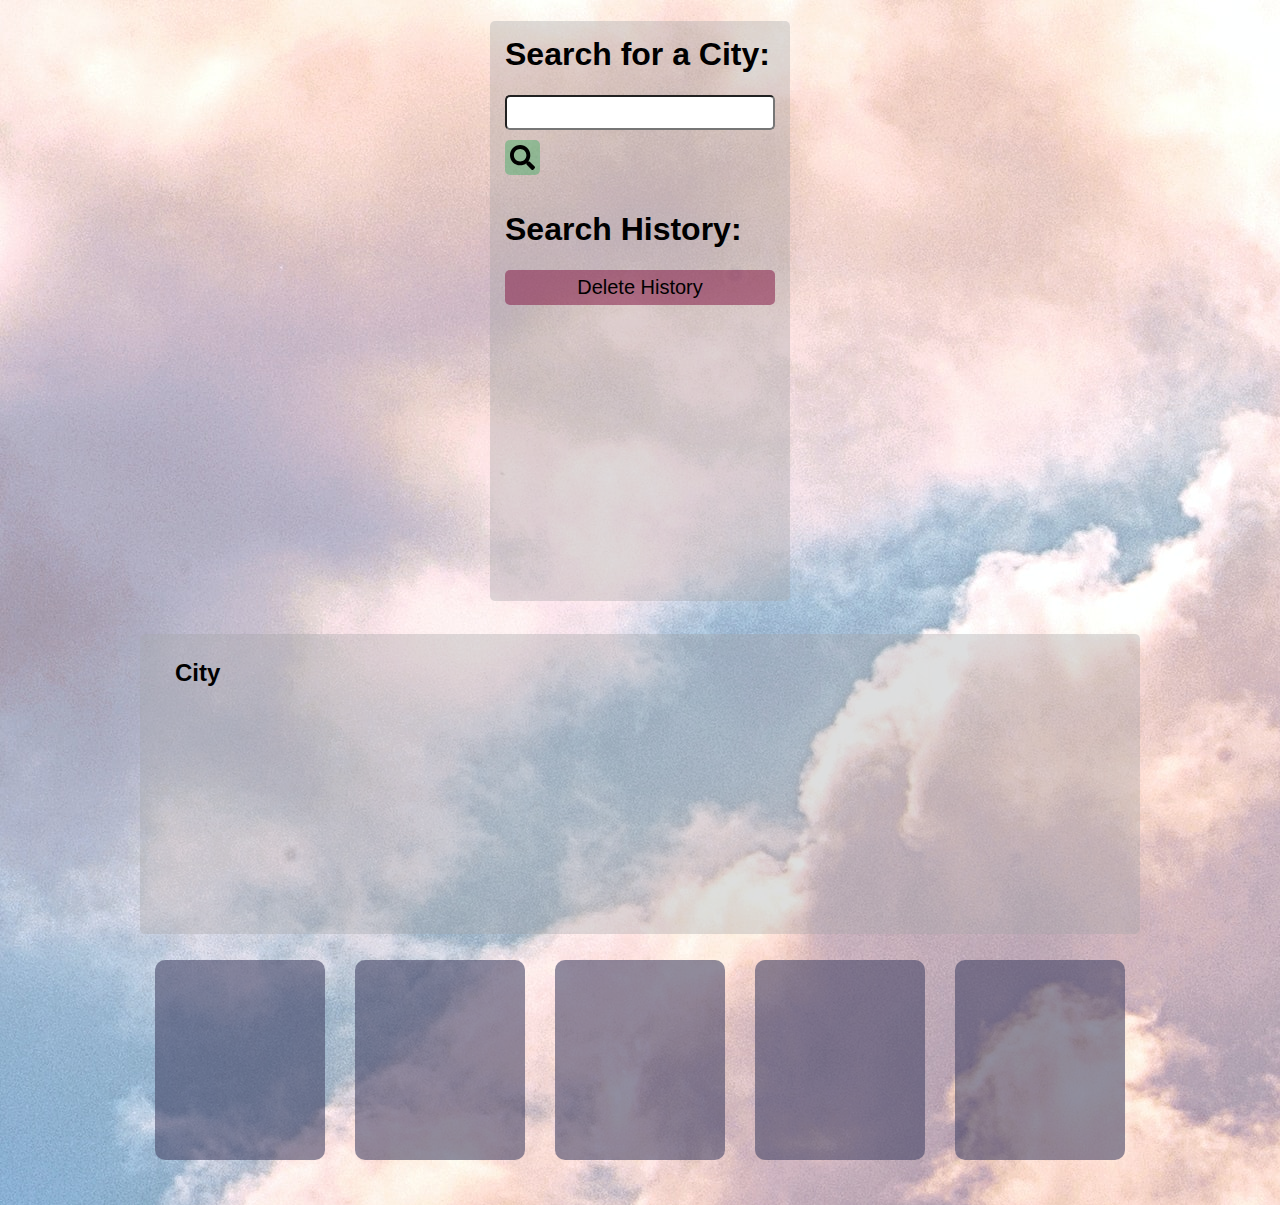
==== index.html @ bbd8ff10 "fix search button" ====
<!DOCTYPE html>
<html lang="en">

<head>
    <meta charset="UTF-8">
    <meta http-equiv="X-UA-Compatible" content="IE=edge">
    <meta name="viewport" content="width=device-width, initial-scale=1.0">
    <link rel="stylesheet" href="./assets/style.css">
    <script defer src="https://ajax.googleapis.com/ajax/libs/jquery/3.6.0/jquery.min.js"></script>
    <script defer src="assets/script.js"></script>
    <title>Weather Dashboard</title>
</head>

<body>

    <div class="page-content">
        <!-- city search & history section -->
        <section class="city-search">
            <form class="city-section column">
                <h1>Search for a City:</h1>
                <input type="text" class="search-bar">
                <p class="btn search-button"><svg xmlns="http://www.w3.org/2000/svg" class="searchIcon" viewBox="0 0 512 512"><!-- Font Awesome Pro 5.15.4 by @fontawesome - https://fontawesome.com License - https://fontawesome.com/license (Commercial License) --><path d="M505 442.7L405.3 343c-4.5-4.5-10.6-7-17-7H372c27.6-35.3 44-79.7 44-128C416 93.1 322.9 0 208 0S0 93.1 0 208s93.1 208 208 208c48.3 0 92.7-16.4 128-44v16.3c0 6.4 2.5 12.5 7 17l99.7 99.7c9.4 9.4 24.6 9.4 33.9 0l28.3-28.3c9.4-9.4 9.4-24.6.1-34zM208 336c-70.7 0-128-57.2-128-128 0-70.7 57.2-128 128-128 70.7 0 128 57.2 128 128 0 70.7-57.2 128-128 128z"/></svg></p>
                <h1>Search History:</h1>
                <p class="btn delete-button">Delete History</p>
                <div class="historySection">
                <!-- previous searches here -->
                </div>
            </form>
        </section> <!--city search end-->

        <!-- Displays forecast of selected city for that day -->
        <section class="weather-forecast">
            <div class="column city-weather">
                <div class="city-title">
                    <h2 class="city-name">City</h2>
                    <h4 class="current-date"></h4>
                </div>
                <div class="weather-header">
                    <img src="" alt="" class="icon">
                    <p class="description"></p>
                </div>
                    <p class="temp"></p>
                    <p class="wind"></p>
                    <p class="humidity"></p>
                    <p class="UVindex"></p>
                    <div class="UVcolor"></div>
            </div>

            <!-- shows forecast for next 5 days -->
    

            <!-- card container -->
            <div class="forecast">
                <!-- day 1 -->
                <div class="column forecast-card">
                    <h5></h5>
                    <img src="">
                    <h6></h6>
                    <h6></h6>
                    <h6></h6>
                </div>

                <!-- day 2 -->
                <div class="column forecast-card">
                    <h5></h5>
                    <img src="">
                    <h6></h6>
                    <h6></h6>
                    <h6></h6>
                </div>

                <!-- day 3 -->
                <div class="column forecast-card">
                    <h5></h5>
                    <img src="">
                    <h6></h6>
                    <h6></h6>
                    <h6></h6>
                </div>

                <!-- day 4 -->
                <div class="column forecast-card">
                    <h5></h5>
                    <img src="">
                    <h6></h6>
                    <h6></h6>
                    <h6></h6>
                </div>

                <!-- day 5 -->
                <div class="column forecast-card">
                    <h5></h5>
                    <img src="">
                    <h6></h6>
                    <h6></h6>
                    <h6></h6>
                </div>

            </div> <!-- forecast card container end -->

        </section> <!-- entire forecast containter end-->

    </div> <!--page content end-->

</body>

</html>
---- assets/style.css ----
* {
    box-sizing: border-box;
}


html {
    margin: 0;
    min-height: 100%;
}

body {
    margin: 0;
    min-height: 100vh;
    max-width: 100vw;
    background-image: url('../assets/images//day.jpg');
    font-family:Verdana, Geneva, Tahoma, sans-serif;
}

.page-content{
    display: flex;
    flex-wrap: wrap;
    justify-content: center;
}

.btn {
    display: flex;
    justify-content: center;
    align-items: center;
    /* box-shadow: rgba(0, 0, 0, 0.19) 0px 10px 20px, rgba(0, 0, 0, 0.23) 0px 6px 6px; */
}

/* general style for all the weather boxes, besides the 5 day forecast, they are special with their own style. */
.column {
    background-color: rgba(166, 166, 168, 0.368);
    margin: 2vw;
    /* box-shadow: rgba(0, 0, 0, 0.25) 0px 14px 28px, rgba(0, 0, 0, 0.22) 0px 10px 10px; */
    border-radius: 5px;
}

/* city search & history section */
.city-section {
    margin: 1vw;
    height: 530px;
    width: 300px;
}

.city-section h1 {
    padding: 5% 5% 0 5%;
}

.search-bar {
    width: 90%;
    margin: 0 5% 10px 5%;
    height: 35px;
    border-radius: 5px;
    /* box-shadow: rgba(99, 99, 99, 0.2) 0px 2px 8px 0px; */
}

.search-button {
    width: 35px;
    margin: 0 5% 10px 5%;
    height: 35px;
    font-size: 20px;
    border-radius: 5px;
    background-color: rgba(25, 167, 75, 0.359);
}

.searchIcon {
    height: 25px;
}

.search-button:hover {
    cursor: pointer;
    background-color: rgba(25, 167, 75, 0.6);
}

.search-button:active {
    box-shadow: rgba(50, 50, 93, 0.25) 0px 30px 60px -12px inset, rgba(0, 0, 0, 0.3) 0px 18px 36px -18px inset;
}

.delete-button {
    width: 90%;
    margin: 0 5% 10px 5%;
    height: 35px;
    font-size: 20px;
    border-radius: 5px;
    background-color: rgba(138, 38, 80, 0.579);
}

.delete-button:hover {
    cursor: pointer;
    background-color: rgba(138, 38, 80, 0.9);
}

.delete-button:active {
    box-shadow: rgba(50, 50, 93, 0.25) 0px 30px 60px -12px inset, rgba(0, 0, 0, 0.3) 0px 18px 36px -18px inset;
}

.history-button {
    width: 90%;
    margin: 0 5% 10px 5%;
    height: 35px;
    font-size: 20px;
    border-radius: 5px;
    background-color: rgba(78, 38, 138, 0.579);
}

.history-button:hover {
    cursor: pointer;
    background-color: rgba(78, 38, 138, 0.9);
}

.history-button:active {
    box-shadow: rgba(50, 50, 93, 0.25) 0px 30px 60px -12px inset, rgba(0, 0, 0, 0.3) 0px 18px 36px -18px inset;
}

/* box displaying current weather */
.city-weather {
    margin-top: 20px;
    height: 300px;
    width: 500px;
    margin-left: auto;
    margin-right: auto;
}

.UVindexLight {
    background-color: rgba(0, 255, 8, 0.489);
    width: 140px;
    height: 25px;
    padding: 4px;
    border-radius: 5px;
}

.UVindexModerate {
    background-color: rgba(255, 225, 0, 0.489);
    width: 140px;
    height: 25px;
    padding: 4px;
    border-radius: 5px;
}

.UVindexHigh {
    background-color: rgba(255, 0, 0, 0.489);
    width: 140px;
    height: 25px;
    padding: 4px;
    border-radius: 5px;
}

.city-title {
    display: flex;
    flex-wrap: wrap;
}

.weather-header {
    display: flex;
    flex-wrap: wrap;
    margin-left: 4vh;
}

.city-weather h2 {
    padding-top: 5px;
    padding-left: 35px;
}

.city-weather h4 {
    padding-top: 10px;
    padding-left: 35px;
}

.city-weather p {
    margin-left: 45px;
}

.weather-header p {
    margin-left: 1vh;
}

/* the 5 forecast boxes */
.forecast {
    display: flex;
    flex-wrap: wrap;
    justify-content: space-between;
    height: 245px;
    width: 600px;
}

.forecast-card {
    color: white;
    background-color: rgba(70, 70, 103, 0.599);
    margin: 2vh;
    width: 150px;
    height: 200px;
    border-radius: 10px;
    /* box-shadow: rgba(0, 0, 0, 0.25) 0px 14px 28px, rgba(0, 0, 0, 0.22) 0px 10px 10px; */
}

.forecast-card img {
    margin-left: 60px;
} 


.forecast-card h6, h5{
    display: flex;
    justify-content: center;
    text-align: center;
    margin: 15px;
}

.forecast-title {
    margin-left: 15px;
}

/* responsive desiiiiiignnnn  */

/* when screen big */
@media (min-width: 1000px) {
    .city-section {
        height: 580px;
        width: 300px;
    }
    
    .city-weather {
        height: 300px;
        width: 1000px;
    }

    .forecast {
        display: flex;
        flex-wrap: wrap;
        justify-content: space-around;
        height: 245px;
        width: 1000px;
    }

    .forecast-card {
        margin: 0;
        width: 170px;
        height: 200px;
    }
}

/* when screen smol */
@media (max-width: 500px) {
    .city-section {
        margin: 1vw;
        height: 530px;
        width: 300px;
    }
    
    .city-weather {
        margin: 1vw;
        height: 300px;
        width: 300px;
        margin-left: auto;
        margin-right: auto;
    }
    
    .forecast {
        display: flex;
        flex-wrap: wrap;
        justify-content: space-around;
        margin: 1vh;
        height: 245px;
        width: 300px;
    }
    
    .forecast-card {
        margin: 1vh;
        width: 200px;
        height: 200px;
    }
    body {
        margin: 0;
        min-height: 100%;
        max-width: 100%;
    }
}
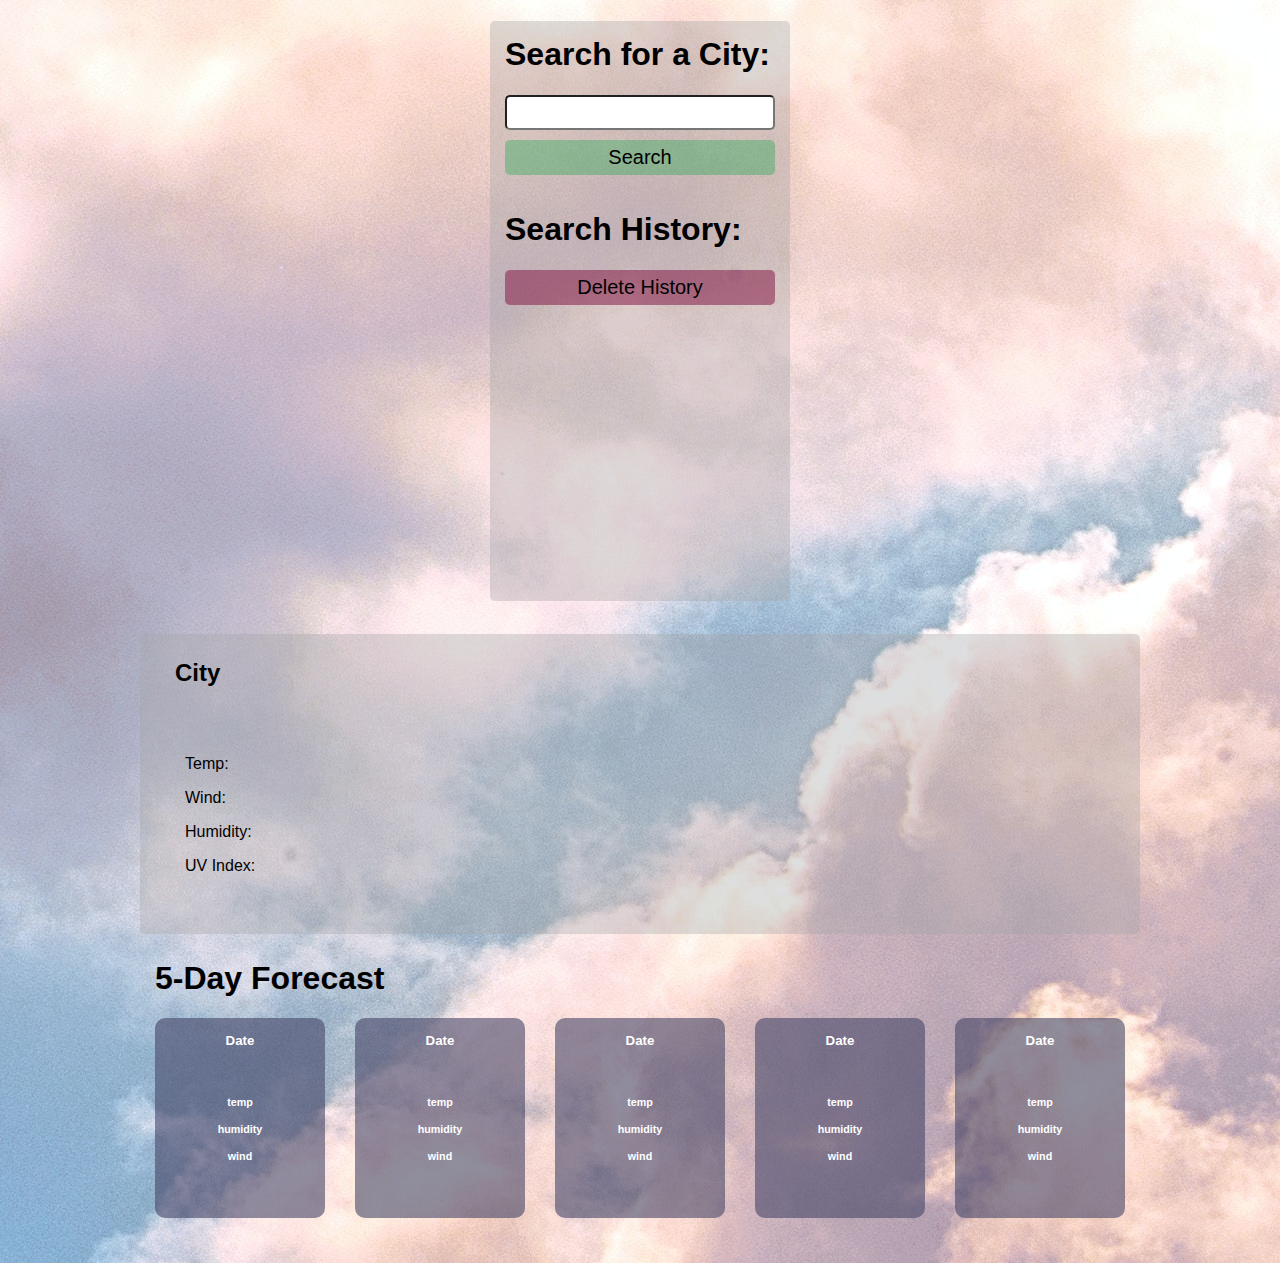
==== commit f7dcd1fc: "layout fixed" ====
--- a/index.html
+++ b/index.html
@@ -19,7 +19,7 @@
             <form class="city-section column">
                 <h1>Search for a City:</h1>
                 <input type="text" class="search-bar">
-                <p class="btn search-button"><svg xmlns="http://www.w3.org/2000/svg" class="searchIcon" viewBox="0 0 512 512"><!-- Font Awesome Pro 5.15.4 by @fontawesome - https://fontawesome.com License - https://fontawesome.com/license (Commercial License) --><path d="M505 442.7L405.3 343c-4.5-4.5-10.6-7-17-7H372c27.6-35.3 44-79.7 44-128C416 93.1 322.9 0 208 0S0 93.1 0 208s93.1 208 208 208c48.3 0 92.7-16.4 128-44v16.3c0 6.4 2.5 12.5 7 17l99.7 99.7c9.4 9.4 24.6 9.4 33.9 0l28.3-28.3c9.4-9.4 9.4-24.6.1-34zM208 336c-70.7 0-128-57.2-128-128 0-70.7 57.2-128 128-128 70.7 0 128 57.2 128 128 0 70.7-57.2 128-128 128z"/></svg></p>
+                <p class="btn search-button">Search</p>
                 <h1>Search History:</h1>
                 <p class="btn delete-button">Delete History</p>
                 <div class="historySection">
@@ -39,61 +39,61 @@
                     <img src="" alt="" class="icon">
                     <p class="description"></p>
                 </div>
-                    <p class="temp"></p>
-                    <p class="wind"></p>
-                    <p class="humidity"></p>
-                    <p class="UVindex"></p>
+                    <p class="temp">Temp:</p>
+                    <p class="wind">Wind:</p>
+                    <p class="humidity">Humidity:</p>
+                    <p class="UVindex">UV Index:</p>
                     <div class="UVcolor"></div>
             </div>
 
             <!-- shows forecast for next 5 days -->
-    
+            <h1 class="forecast-title">5-Day Forecast</h1>
 
             <!-- card container -->
             <div class="forecast">
                 <!-- day 1 -->
                 <div class="column forecast-card">
-                    <h5></h5>
+                    <h5>Date</h5>
                     <img src="">
-                    <h6></h6>
-                    <h6></h6>
-                    <h6></h6>
+                    <h6>temp</h6>
+                    <h6>humidity</h6>
+                    <h6>wind</h6>
                 </div>
 
                 <!-- day 2 -->
                 <div class="column forecast-card">
-                    <h5></h5>
+                    <h5>Date</h5>
                     <img src="">
-                    <h6></h6>
-                    <h6></h6>
-                    <h6></h6>
+                    <h6>temp</h6>
+                    <h6>humidity</h6>
+                    <h6>wind</h6>
                 </div>
 
                 <!-- day 3 -->
                 <div class="column forecast-card">
-                    <h5></h5>
+                    <h5>Date</h5>
                     <img src="">
-                    <h6></h6>
-                    <h6></h6>
-                    <h6></h6>
+                    <h6>temp</h6>
+                    <h6>humidity</h6>
+                    <h6>wind</h6>
                 </div>
 
                 <!-- day 4 -->
                 <div class="column forecast-card">
-                    <h5></h5>
+                    <h5>Date</h5>
                     <img src="">
-                    <h6></h6>
-                    <h6></h6>
-                    <h6></h6>
+                    <h6>temp</h6>
+                    <h6>humidity</h6>
+                    <h6>wind</h6>
                 </div>
 
                 <!-- day 5 -->
                 <div class="column forecast-card">
-                    <h5></h5>
+                    <h5>Date</h5>
                     <img src="">
-                    <h6></h6>
-                    <h6></h6>
-                    <h6></h6>
+                    <h6>temp</h6>
+                    <h6>humidity</h6>
+                    <h6>wind</h6>
                 </div>
 
             </div> <!-- forecast card container end -->
--- a/assets/style.css
+++ b/assets/style.css
@@ -57,7 +57,7 @@
 }
 
 .search-button {
-    width: 35px;
+    width: 90%;
     margin: 0 5% 10px 5%;
     height: 35px;
     font-size: 20px;
@@ -65,9 +65,7 @@
     background-color: rgba(25, 167, 75, 0.359);
 }
 
-.searchIcon {
-    height: 25px;
-}
+
 
 .search-button:hover {
     cursor: pointer;
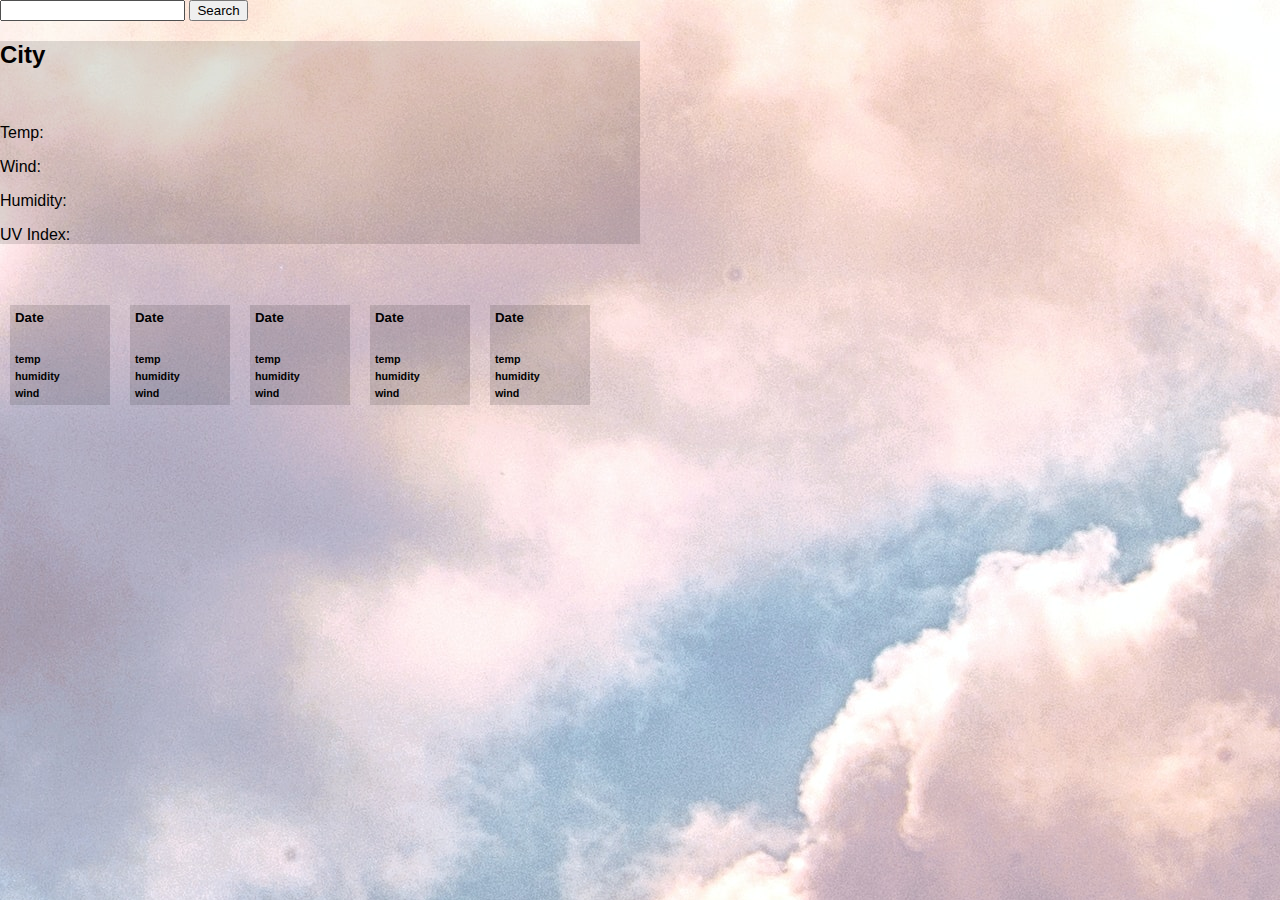
==== commit 9ca134ca: "redo layout" ====
--- a/index.html
+++ b/index.html
@@ -15,21 +15,25 @@
 
     <div class="page-content">
         <!-- city search & history section -->
-        <section class="city-search">
+        <!-- <section class="city-search">
             <form class="city-section column">
-                <h1>Search for a City:</h1>
                 <input type="text" class="search-bar">
-                <p class="btn search-button">Search</p>
+                <button class="btn search-button">Search</button>
                 <h1>Search History:</h1>
                 <p class="btn delete-button">Delete History</p>
                 <div class="historySection">
-                <!-- previous searches here -->
+                    
                 </div>
             </form>
-        </section> <!--city search end-->
+        </section>  -->
+        <!--city search end-->
 
         <!-- Displays forecast of selected city for that day -->
         <section class="weather-forecast">
+            <form class="city-section">
+                <input type="text" class="search-bar">
+                <button class="btn search-button">Search</button>
+            </form>
             <div class="column city-weather">
                 <div class="city-title">
                     <h2 class="city-name">City</h2>
@@ -39,66 +43,65 @@
                     <img src="" alt="" class="icon">
                     <p class="description"></p>
                 </div>
-                    <p class="temp">Temp:</p>
-                    <p class="wind">Wind:</p>
-                    <p class="humidity">Humidity:</p>
-                    <p class="UVindex">UV Index:</p>
-                    <div class="UVcolor"></div>
+                <p class="temp">Temp:</p>
+                <p class="wind">Wind:</p>
+                <p class="humidity">Humidity:</p>
+                <p class="UVindex">UV Index:</p>
+                <div class="UVcolor"></div>
             </div>
 
-            <!-- shows forecast for next 5 days -->
-            <h1 class="forecast-title">5-Day Forecast</h1>
+        </section>
 
-            <!-- card container -->
-            <div class="forecast">
-                <!-- day 1 -->
-                <div class="column forecast-card">
-                    <h5>Date</h5>
-                    <img src="">
-                    <h6>temp</h6>
-                    <h6>humidity</h6>
-                    <h6>wind</h6>
-                </div>
+        <!-- shows forecast for next 5 days -->
 
-                <!-- day 2 -->
-                <div class="column forecast-card">
-                    <h5>Date</h5>
-                    <img src="">
-                    <h6>temp</h6>
-                    <h6>humidity</h6>
-                    <h6>wind</h6>
-                </div>
+        <!-- card container -->
+        <section class="forecast">
+            <!-- day 1 -->
+            <div class="column forecast-card">
+                <h5 id="forecastText">Date</h5>
+                <img id="forecastText" src="">
+                <h6 id="forecastText">temp</h6>
+                <h6 id="forecastText">humidity</h6>
+                <h6 id="forecastText">wind</h6>
+            </div>
 
-                <!-- day 3 -->
-                <div class="column forecast-card">
-                    <h5>Date</h5>
-                    <img src="">
-                    <h6>temp</h6>
-                    <h6>humidity</h6>
-                    <h6>wind</h6>
-                </div>
+            <!-- day 2 -->
+            <div class="column forecast-card">
+                <h5 id="forecastText">Date</h5>
+                <img id="forecastText" src="">
+                <h6 id="forecastText">temp</h6>
+                <h6 id="forecastText">humidity</h6>
+                <h6 id="forecastText">wind</h6>
+            </div>
 
-                <!-- day 4 -->
-                <div class="column forecast-card">
-                    <h5>Date</h5>
-                    <img src="">
-                    <h6>temp</h6>
-                    <h6>humidity</h6>
-                    <h6>wind</h6>
-                </div>
+            <!-- day 3 -->
+            <div class="column forecast-card">
+                <h5 id="forecastText">Date</h5>
+                <img id="forecastText" src="">
+                <h6 id="forecastText">temp</h6>
+                <h6 id="forecastText">humidity</h6>
+                <h6 id="forecastText">wind</h6>
+            </div>
 
-                <!-- day 5 -->
-                <div class="column forecast-card">
-                    <h5>Date</h5>
-                    <img src="">
-                    <h6>temp</h6>
-                    <h6>humidity</h6>
-                    <h6>wind</h6>
-                </div>
+            <!-- day 4 -->
+            <div class="column forecast-card">
+                <h5 id="forecastText">Date</h5>
+                <img id="forecastText" src="">
+                <h6 id="forecastText">temp</h6>
+                <h6 id="forecastText">humidity</h6>
+                <h6 id="forecastText">wind</h6>
+            </div>
 
-            </div> <!-- forecast card container end -->
+            <!-- day 5 -->
+            <div class="column forecast-card">
+                <h5 id="forecastText">Date</h5>
+                <img id="forecastText" src="">
+                <h6 id="forecastText">temp</h6>
+                <h6 id="forecastText">humidity</h6>
+                <h6 id="forecastText">wind</h6>
+            </div>
 
-        </section> <!-- entire forecast containter end-->
+        </section> <!-- forecast card container end -->
 
     </div> <!--page content end-->
 
--- a/assets/style.css
+++ b/assets/style.css
@@ -16,261 +16,31 @@
     font-family:Verdana, Geneva, Tahoma, sans-serif;
 }
 
-.page-content{
+.page-content {
     display: flex;
     flex-wrap: wrap;
-    justify-content: center;
+    width: 50vw;
+    height: 50vh;
 }
 
-.btn {
-    display: flex;
-    justify-content: center;
-    align-items: center;
-    /* box-shadow: rgba(0, 0, 0, 0.19) 0px 10px 20px, rgba(0, 0, 0, 0.23) 0px 6px 6px; */
+.column {
+    background-color: rgba(0, 0, 0, 0.125);
 }
 
-/* general style for all the weather boxes, besides the 5 day forecast, they are special with their own style. */
-.column {
-    background-color: rgba(166, 166, 168, 0.368);
-    margin: 2vw;
-    /* box-shadow: rgba(0, 0, 0, 0.25) 0px 14px 28px, rgba(0, 0, 0, 0.22) 0px 10px 10px; */
-    border-radius: 5px;
+.weather-forecast {
+    width: 50vw;
 }
 
-/* city search & history section */
-.city-section {
-    margin: 1vw;
-    height: 530px;
-    width: 300px;
-}
-
-.city-section h1 {
-    padding: 5% 5% 0 5%;
-}
-
-.search-bar {
-    width: 90%;
-    margin: 0 5% 10px 5%;
-    height: 35px;
-    border-radius: 5px;
-    /* box-shadow: rgba(99, 99, 99, 0.2) 0px 2px 8px 0px; */
-}
-
-.search-button {
-    width: 90%;
-    margin: 0 5% 10px 5%;
-    height: 35px;
-    font-size: 20px;
-    border-radius: 5px;
-    background-color: rgba(25, 167, 75, 0.359);
-}
-
-
-
-.search-button:hover {
-    cursor: pointer;
-    background-color: rgba(25, 167, 75, 0.6);
-}
-
-.search-button:active {
-    box-shadow: rgba(50, 50, 93, 0.25) 0px 30px 60px -12px inset, rgba(0, 0, 0, 0.3) 0px 18px 36px -18px inset;
-}
-
-.delete-button {
-    width: 90%;
-    margin: 0 5% 10px 5%;
-    height: 35px;
-    font-size: 20px;
-    border-radius: 5px;
-    background-color: rgba(138, 38, 80, 0.579);
-}
-
-.delete-button:hover {
-    cursor: pointer;
-    background-color: rgba(138, 38, 80, 0.9);
-}
-
-.delete-button:active {
-    box-shadow: rgba(50, 50, 93, 0.25) 0px 30px 60px -12px inset, rgba(0, 0, 0, 0.3) 0px 18px 36px -18px inset;
-}
-
-.history-button {
-    width: 90%;
-    margin: 0 5% 10px 5%;
-    height: 35px;
-    font-size: 20px;
-    border-radius: 5px;
-    background-color: rgba(78, 38, 138, 0.579);
-}
-
-.history-button:hover {
-    cursor: pointer;
-    background-color: rgba(78, 38, 138, 0.9);
-}
-
-.history-button:active {
-    box-shadow: rgba(50, 50, 93, 0.25) 0px 30px 60px -12px inset, rgba(0, 0, 0, 0.3) 0px 18px 36px -18px inset;
-}
-
-/* box displaying current weather */
-.city-weather {
-    margin-top: 20px;
-    height: 300px;
-    width: 500px;
-    margin-left: auto;
-    margin-right: auto;
-}
-
-.UVindexLight {
-    background-color: rgba(0, 255, 8, 0.489);
-    width: 140px;
-    height: 25px;
-    padding: 4px;
-    border-radius: 5px;
-}
-
-.UVindexModerate {
-    background-color: rgba(255, 225, 0, 0.489);
-    width: 140px;
-    height: 25px;
-    padding: 4px;
-    border-radius: 5px;
-}
-
-.UVindexHigh {
-    background-color: rgba(255, 0, 0, 0.489);
-    width: 140px;
-    height: 25px;
-    padding: 4px;
-    border-radius: 5px;
-}
-
-.city-title {
-    display: flex;
-    flex-wrap: wrap;
-}
-
-.weather-header {
-    display: flex;
-    flex-wrap: wrap;
-    margin-left: 4vh;
-}
-
-.city-weather h2 {
-    padding-top: 5px;
-    padding-left: 35px;
-}
-
-.city-weather h4 {
-    padding-top: 10px;
-    padding-left: 35px;
-}
-
-.city-weather p {
-    margin-left: 45px;
-}
-
-.weather-header p {
-    margin-left: 1vh;
-}
-
-/* the 5 forecast boxes */
 .forecast {
     display: flex;
-    flex-wrap: wrap;
-    justify-content: space-between;
-    height: 245px;
-    width: 600px;
 }
 
 .forecast-card {
-    color: white;
-    background-color: rgba(70, 70, 103, 0.599);
-    margin: 2vh;
-    width: 150px;
-    height: 200px;
-    border-radius: 10px;
-    /* box-shadow: rgba(0, 0, 0, 0.25) 0px 14px 28px, rgba(0, 0, 0, 0.22) 0px 10px 10px; */
+    width: 100px;
+    height: 100px;
+    margin: 10px;
 }
 
-.forecast-card img {
-    margin-left: 60px;
-} 
-
-
-.forecast-card h6, h5{
-    display: flex;
-    justify-content: center;
-    text-align: center;
-    margin: 15px;
-}
-
-.forecast-title {
-    margin-left: 15px;
-}
-
-/* responsive desiiiiiignnnn  */
-
-/* when screen big */
-@media (min-width: 1000px) {
-    .city-section {
-        height: 580px;
-        width: 300px;
-    }
-    
-    .city-weather {
-        height: 300px;
-        width: 1000px;
-    }
-
-    .forecast {
-        display: flex;
-        flex-wrap: wrap;
-        justify-content: space-around;
-        height: 245px;
-        width: 1000px;
-    }
-
-    .forecast-card {
-        margin: 0;
-        width: 170px;
-        height: 200px;
-    }
-}
-
-/* when screen smol */
-@media (max-width: 500px) {
-    .city-section {
-        margin: 1vw;
-        height: 530px;
-        width: 300px;
-    }
-    
-    .city-weather {
-        margin: 1vw;
-        height: 300px;
-        width: 300px;
-        margin-left: auto;
-        margin-right: auto;
-    }
-    
-    .forecast {
-        display: flex;
-        flex-wrap: wrap;
-        justify-content: space-around;
-        margin: 1vh;
-        height: 245px;
-        width: 300px;
-    }
-    
-    .forecast-card {
-        margin: 1vh;
-        width: 200px;
-        height: 200px;
-    }
-    body {
-        margin: 0;
-        min-height: 100%;
-        max-width: 100%;
-    }
-}
+#forecastText {
+    margin: 5px;
+}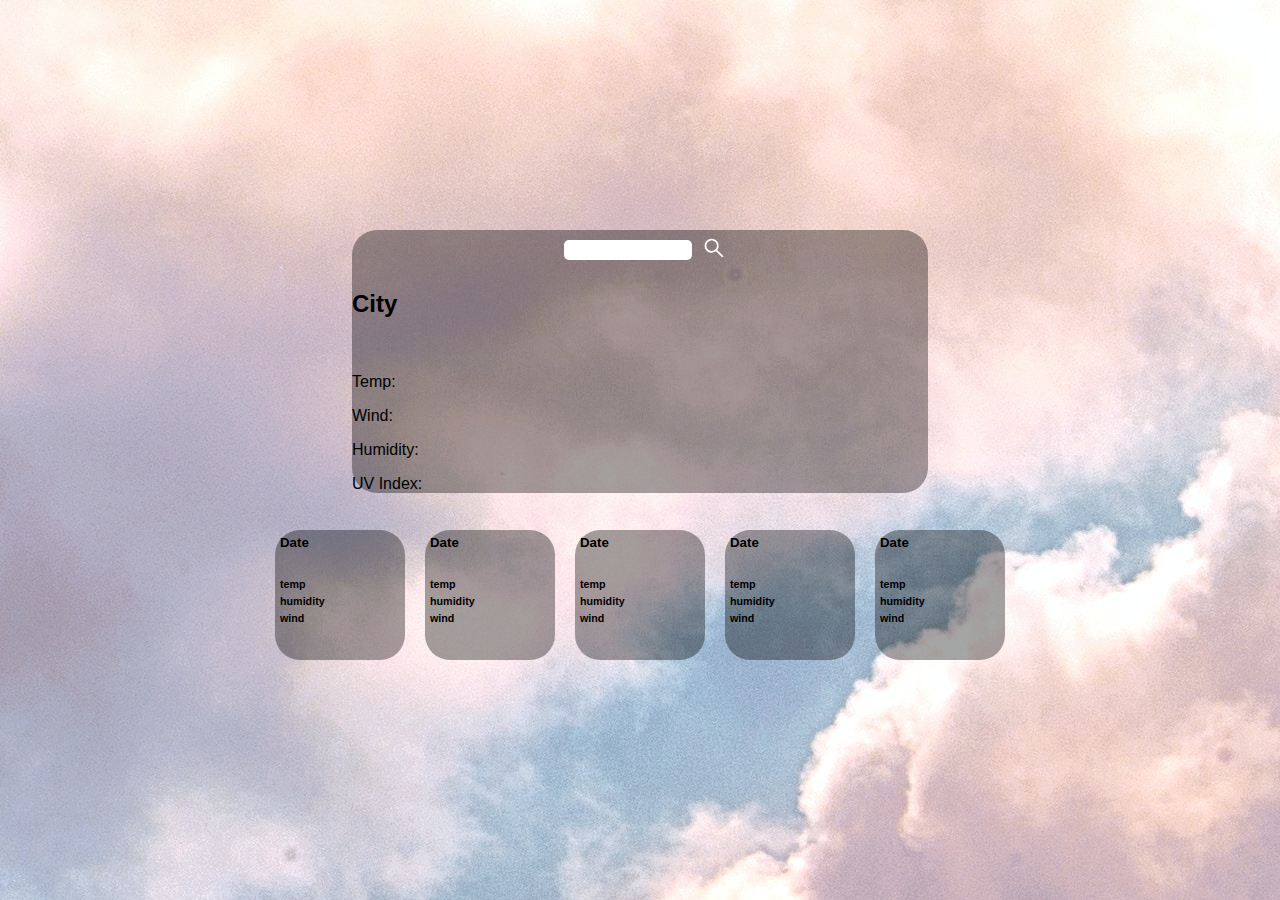
==== commit f7588299: "change layout" ====
--- a/index.html
+++ b/index.html
@@ -30,18 +30,19 @@
 
         <!-- Displays forecast of selected city for that day -->
         <section class="weather-forecast">
-            <form class="city-section">
-                <input type="text" class="search-bar">
-                <button class="btn search-button">Search</button>
-            </form>
+
             <div class="column city-weather">
+                <form id="city-section">
+                    <input type="text" class="search-bar">
+                    <button class="btn" id="search-button"><svg stroke="currentColor" fill="currentColor" stroke-width="0" viewBox="0 0 1024 1024" height="1.5em" width="1.5em" xmlns="http://www.w3.org/2000/svg"><path d="M909.6 854.5L649.9 594.8C690.2 542.7 712 479 712 412c0-80.2-31.3-155.4-87.9-212.1-56.6-56.7-132-87.9-212.1-87.9s-155.5 31.3-212.1 87.9C143.2 256.5 112 331.8 112 412c0 80.1 31.3 155.5 87.9 212.1C256.5 680.8 331.8 712 412 712c67 0 130.6-21.8 182.7-62l259.7 259.6a8.2 8.2 0 0 0 11.6 0l43.6-43.5a8.2 8.2 0 0 0 0-11.6zM570.4 570.4C528 612.7 471.8 636 412 636s-116-23.3-158.4-65.6C211.3 528 188 471.8 188 412s23.3-116.1 65.6-158.4C296 211.3 352.2 188 412 188s116.1 23.2 158.4 65.6S636 352.2 636 412s-23.3 116.1-65.6 158.4z"></path></svg></button>
+                </form>
                 <div class="city-title">
-                    <h2 class="city-name">City</h2>
-                    <h4 class="current-date"></h4>
+                    <h2 id="city-name">City</h2>
+                    <h4 id="current-date"></h4>
                 </div>
                 <div class="weather-header">
-                    <img src="" alt="" class="icon">
-                    <p class="description"></p>
+                    <img src="" alt="" id="icon">
+                    <p id="description"></p>
                 </div>
                 <p class="temp">Temp:</p>
                 <p class="wind">Wind:</p>
--- a/assets/style.css
+++ b/assets/style.css
@@ -14,17 +14,43 @@
     max-width: 100vw;
     background-image: url('../assets/images//day.jpg');
     font-family:Verdana, Geneva, Tahoma, sans-serif;
+    display: flex;
+    flex-wrap: wrap;
+    justify-content: center;
+    align-items: center;
 }
 
 .page-content {
     display: flex;
     flex-wrap: wrap;
-    width: 50vw;
+    justify-content: center;
+    align-items: center;
+    width: 45vw;
     height: 50vh;
 }
 
+.btn {
+    all: unset;
+    cursor: pointer;
+    color: white;
+}
+
+.search-bar {
+    border-radius: 5px;
+    width: 10vw;
+    border: none;
+    margin: 10px;
+    height: 1.5em;
+}
+
 .column {
-    background-color: rgba(0, 0, 0, 0.125);
+    background-color: rgba(0, 0, 0, 0.352);
+    border-radius: 25px;
+}
+
+#city-section {
+    display: flex;
+    justify-content: center;
 }
 
 .weather-forecast {
@@ -36,8 +62,8 @@
 }
 
 .forecast-card {
-    width: 100px;
-    height: 100px;
+    width: 130px;
+    height: 130px;
     margin: 10px;
 }
 
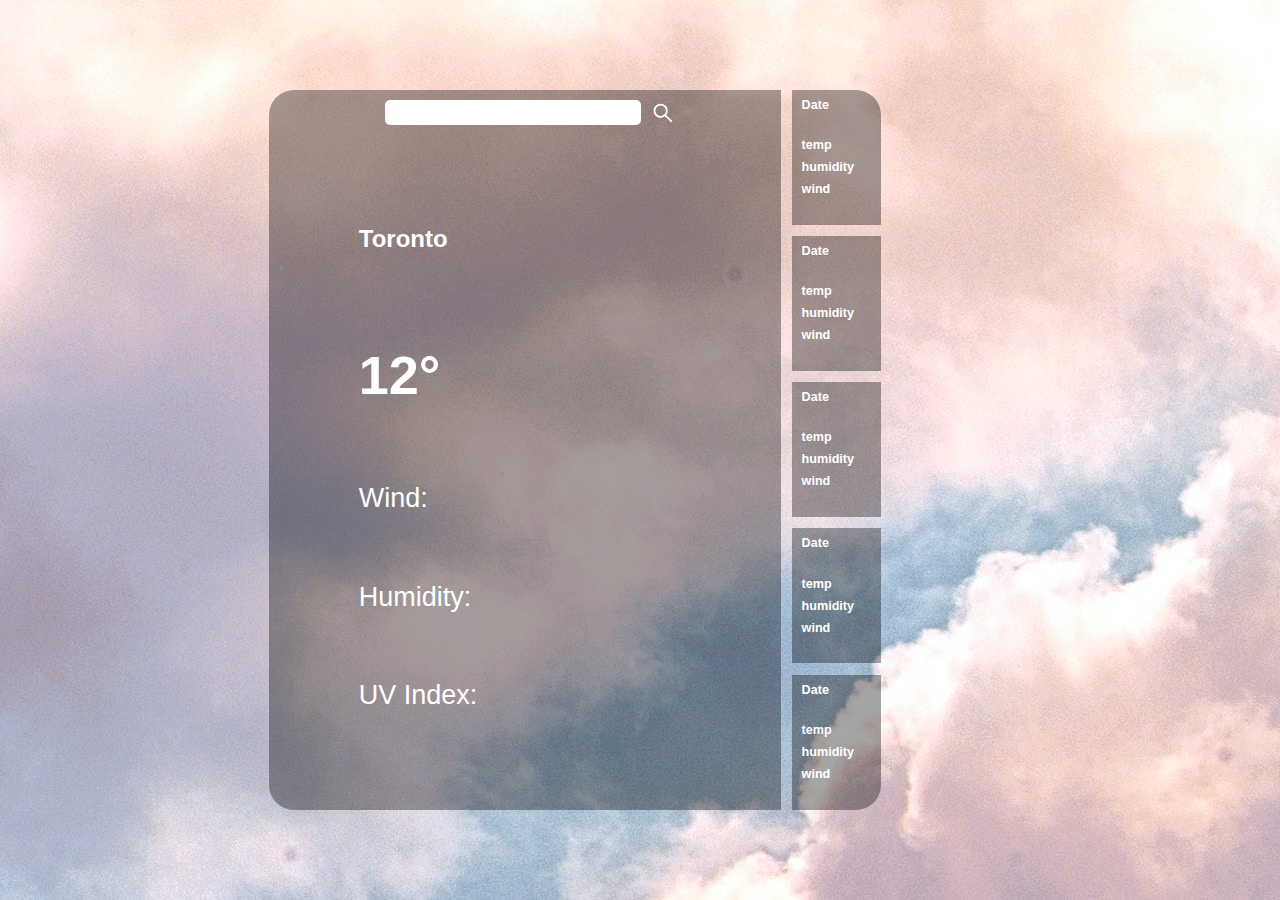
==== commit 9b501e05: "finish new layout" ====
--- a/index.html
+++ b/index.html
@@ -32,23 +32,33 @@
         <section class="weather-forecast">
 
             <div class="column city-weather">
-                <form id="city-section">
-                    <input type="text" class="search-bar">
-                    <button class="btn" id="search-button"><svg stroke="currentColor" fill="currentColor" stroke-width="0" viewBox="0 0 1024 1024" height="1.5em" width="1.5em" xmlns="http://www.w3.org/2000/svg"><path d="M909.6 854.5L649.9 594.8C690.2 542.7 712 479 712 412c0-80.2-31.3-155.4-87.9-212.1-56.6-56.7-132-87.9-212.1-87.9s-155.5 31.3-212.1 87.9C143.2 256.5 112 331.8 112 412c0 80.1 31.3 155.5 87.9 212.1C256.5 680.8 331.8 712 412 712c67 0 130.6-21.8 182.7-62l259.7 259.6a8.2 8.2 0 0 0 11.6 0l43.6-43.5a8.2 8.2 0 0 0 0-11.6zM570.4 570.4C528 612.7 471.8 636 412 636s-116-23.3-158.4-65.6C211.3 528 188 471.8 188 412s23.3-116.1 65.6-158.4C296 211.3 352.2 188 412 188s116.1 23.2 158.4 65.6S636 352.2 636 412s-23.3 116.1-65.6 158.4z"></path></svg></button>
-                </form>
+                <div class="city-search">
+                    <form id="city-section">
+                        <input type="text" class="search-bar">
+                        <button class="btn" id="search-button"><svg stroke="currentColor" fill="currentColor"
+                                stroke-width="0" viewBox="0 0 1024 1024" height="1.5em" width="1.5em"
+                                xmlns="http://www.w3.org/2000/svg">
+                                <path
+                                    d="M909.6 854.5L649.9 594.8C690.2 542.7 712 479 712 412c0-80.2-31.3-155.4-87.9-212.1-56.6-56.7-132-87.9-212.1-87.9s-155.5 31.3-212.1 87.9C143.2 256.5 112 331.8 112 412c0 80.1 31.3 155.5 87.9 212.1C256.5 680.8 331.8 712 412 712c67 0 130.6-21.8 182.7-62l259.7 259.6a8.2 8.2 0 0 0 11.6 0l43.6-43.5a8.2 8.2 0 0 0 0-11.6zM570.4 570.4C528 612.7 471.8 636 412 636s-116-23.3-158.4-65.6C211.3 528 188 471.8 188 412s23.3-116.1 65.6-158.4C296 211.3 352.2 188 412 188s116.1 23.2 158.4 65.6S636 352.2 636 412s-23.3 116.1-65.6 158.4z">
+                                </path>
+                            </svg></button>
+                    </form>
+                </div>
                 <div class="city-title">
-                    <h2 id="city-name">City</h2>
+                    <h2 id="city-name">Toronto</h2>
                     <h4 id="current-date"></h4>
                 </div>
                 <div class="weather-header">
                     <img src="" alt="" id="icon">
                     <p id="description"></p>
                 </div>
-                <p class="temp">Temp:</p>
-                <p class="wind">Wind:</p>
-                <p class="humidity">Humidity:</p>
-                <p class="UVindex">UV Index:</p>
-                <div class="UVcolor"></div>
+                <div class="stats">
+                    <h1 class="temp">12°</h1>
+                    <p class="wind">Wind:</p>
+                    <p class="humidity">Humidity:</p>
+                    <p class="UVindex">UV Index:</p>
+                    <div class="UVcolor"></div>
+                </div>
             </div>
 
         </section>
@@ -58,48 +68,48 @@
         <!-- card container -->
         <section class="forecast">
             <!-- day 1 -->
-            <div class="column forecast-card">
-                <h5 id="forecastText">Date</h5>
+            <div class="column forecast-card dayOne">
+                <p id="forecastText">Date</p>
                 <img id="forecastText" src="">
-                <h6 id="forecastText">temp</h6>
-                <h6 id="forecastText">humidity</h6>
-                <h6 id="forecastText">wind</h6>
+                <p id="forecastText">temp</p>
+                <p id="forecastText">humidity</p>
+                <p id="forecastText">wind</p>
             </div>
 
             <!-- day 2 -->
             <div class="column forecast-card">
-                <h5 id="forecastText">Date</h5>
+                <p id="forecastText">Date</p>
                 <img id="forecastText" src="">
-                <h6 id="forecastText">temp</h6>
-                <h6 id="forecastText">humidity</h6>
-                <h6 id="forecastText">wind</h6>
+                <p id="forecastText">temp</p>
+                <p id="forecastText">humidity</p>
+                <p id="forecastText">wind</p>
             </div>
 
             <!-- day 3 -->
             <div class="column forecast-card">
-                <h5 id="forecastText">Date</h5>
+                <p id="forecastText">Date</p>
                 <img id="forecastText" src="">
-                <h6 id="forecastText">temp</h6>
-                <h6 id="forecastText">humidity</h6>
-                <h6 id="forecastText">wind</h6>
+                <p id="forecastText">temp</p>
+                <p id="forecastText">humidity</p>
+                <p id="forecastText">wind</p>
             </div>
 
             <!-- day 4 -->
             <div class="column forecast-card">
-                <h5 id="forecastText">Date</h5>
+                <p id="forecastText">Date</p>
                 <img id="forecastText" src="">
-                <h6 id="forecastText">temp</h6>
-                <h6 id="forecastText">humidity</h6>
-                <h6 id="forecastText">wind</h6>
+                <p id="forecastText">temp</p>
+                <p id="forecastText">humidity</p>
+                <p id="forecastText">wind</p>
             </div>
 
             <!-- day 5 -->
-            <div class="column forecast-card">
-                <h5 id="forecastText">Date</h5>
+            <div class="column forecast-card dayFive">
+                <p id="forecastText">Date</p>
                 <img id="forecastText" src="">
-                <h6 id="forecastText">temp</h6>
-                <h6 id="forecastText">humidity</h6>
-                <h6 id="forecastText">wind</h6>
+                <p id="forecastText">temp</p>
+                <p id="forecastText">humidity</p>
+                <p id="forecastText">wind</p>
             </div>
 
         </section> <!-- forecast card container end -->
--- a/assets/style.css
+++ b/assets/style.css
@@ -18,15 +18,15 @@
     flex-wrap: wrap;
     justify-content: center;
     align-items: center;
+    color: white;
 }
 
 .page-content {
     display: flex;
-    flex-wrap: wrap;
     justify-content: center;
     align-items: center;
-    width: 45vw;
-    height: 50vh;
+    width: 90vw;
+    height: 80vh;
 }
 
 .btn {
@@ -37,15 +37,27 @@
 
 .search-bar {
     border-radius: 5px;
-    width: 10vw;
+    width: 20vw;
     border: none;
     margin: 10px;
-    height: 1.5em;
+    height: 25px;
+}
+
+#search-button svg{
+    margin-top: 4px;
 }
 
 .column {
     background-color: rgba(0, 0, 0, 0.352);
-    border-radius: 25px;
+}
+
+.dayOne {
+    border-radius: 0 25px 0 0;
+    top: 0;
+}
+
+.dayFive {
+    border-radius: 0 0 25px 0;
 }
 
 #city-section {
@@ -53,20 +65,57 @@
     justify-content: center;
 }
 
-.weather-forecast {
-    width: 50vw;
+.stats {
+    font-size: 3vh;
+    display: grid;
+    grid-row-gap: 1.5vh;
+    margin-left: 10vh;
+    padding-bottom: 10px;
+}
+
+#city-name {
+    margin: 10vh 10vh 0 10vh;
+}
+
+.city-weather {
+    height: 80vh;
+    width: 40vw;
+    border-radius: 25px 0 0 25px;
 }
 
 .forecast {
-    display: flex;
+    display: grid;
+    grid-row-gap: 1.2vh;
+    width: 20%;
+    height: 80vh;
 }
 
 .forecast-card {
-    width: 130px;
-    height: 130px;
-    margin: 10px;
+    width: 7vw;
+    height: 15vh;
+    margin-left: 1.2vh;
 }
 
 #forecastText {
-    margin: 5px;
+    font-size: 1.4vh;
+    font-weight: bold;
+    margin: 8px 0 0.01vh 10px;
+}
+
+@media screen and (max-width: 500px) {
+    .city-weather {
+        width: 60vw;
+    }
+
+    .forecast-card {
+        width: 25vw;
+    }
+
+    #city-name {
+        margin-left: 3vw;
+    }
+
+    .stats {
+        margin-left: 3vw;
+    }
 }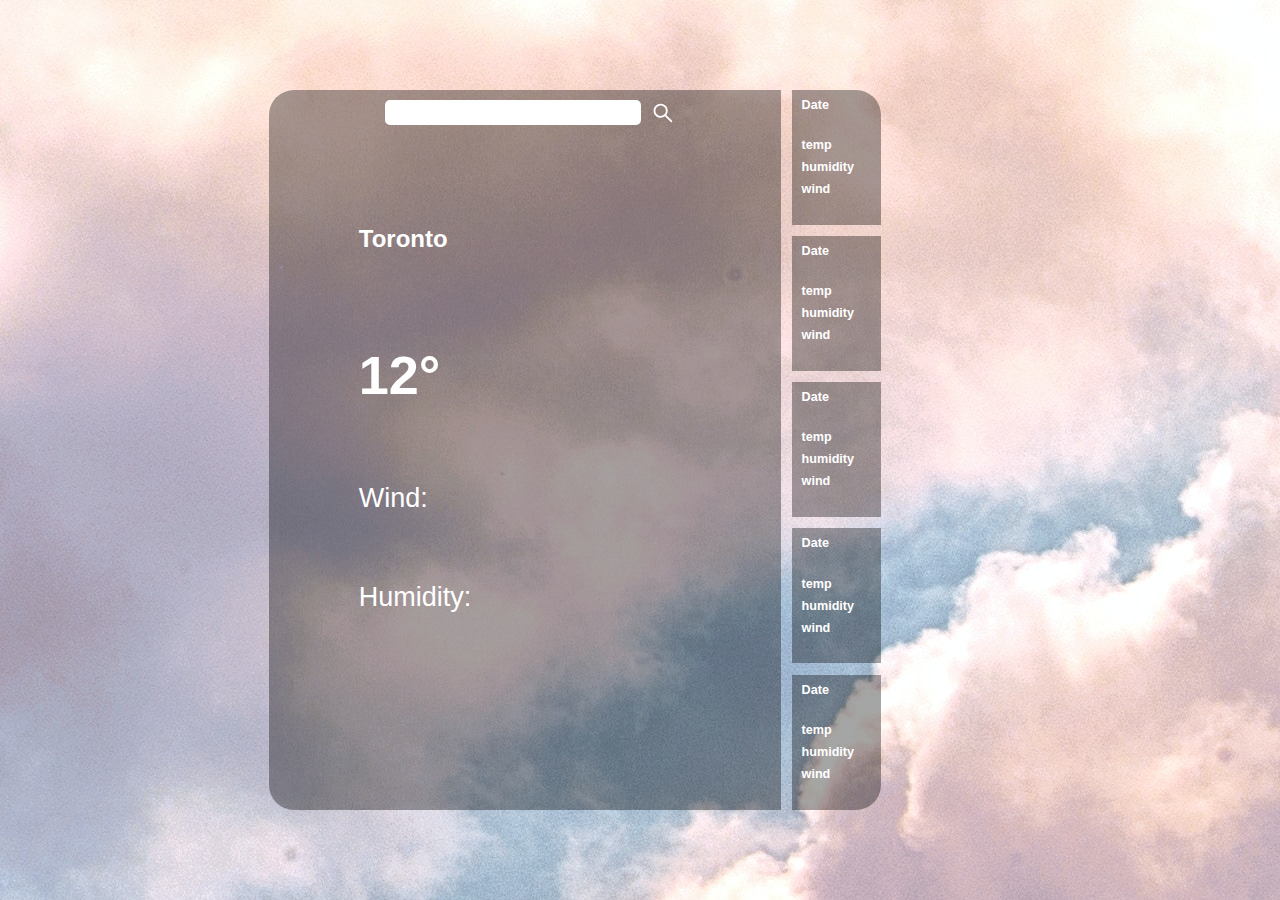
==== commit 9815097b: "fetching city but not forecast" ====
--- a/index.html
+++ b/index.html
@@ -6,6 +6,7 @@
     <meta http-equiv="X-UA-Compatible" content="IE=edge">
     <meta name="viewport" content="width=device-width, initial-scale=1.0">
     <link rel="stylesheet" href="./assets/style.css">
+    <script defer src="https://moment.github.io/luxon/global/luxon.js"></script>
     <script defer src="https://ajax.googleapis.com/ajax/libs/jquery/3.6.0/jquery.min.js"></script>
     <script defer src="assets/script.js"></script>
     <title>Weather Dashboard</title>
@@ -34,8 +35,8 @@
             <div class="column city-weather">
                 <div class="city-search">
                     <form id="city-section">
-                        <input type="text" class="search-bar">
-                        <button class="btn" id="search-button"><svg stroke="currentColor" fill="currentColor"
+                        <input list="city-options" type="text" class="search-bar" id="city">
+                        <button class="btn search-button" id="search-button"><svg stroke="currentColor" fill="currentColor"
                                 stroke-width="0" viewBox="0 0 1024 1024" height="1.5em" width="1.5em"
                                 xmlns="http://www.w3.org/2000/svg">
                                 <path
@@ -49,14 +50,14 @@
                     <h4 id="current-date"></h4>
                 </div>
                 <div class="weather-header">
-                    <img src="" alt="" id="icon">
+                    <img src="" alt="" id="current-icon">
                     <p id="description"></p>
                 </div>
                 <div class="stats">
-                    <h1 class="temp">12°</h1>
-                    <p class="wind">Wind:</p>
-                    <p class="humidity">Humidity:</p>
-                    <p class="UVindex">UV Index:</p>
+                    <h1 id="temp">12°</h1>
+                    <p id="wind">Wind:</p>
+                    <p id="humidity">Humidity:</p>
+                    <!-- <p id="UVindex">UV Index:</p> -->
                     <div class="UVcolor"></div>
                 </div>
             </div>
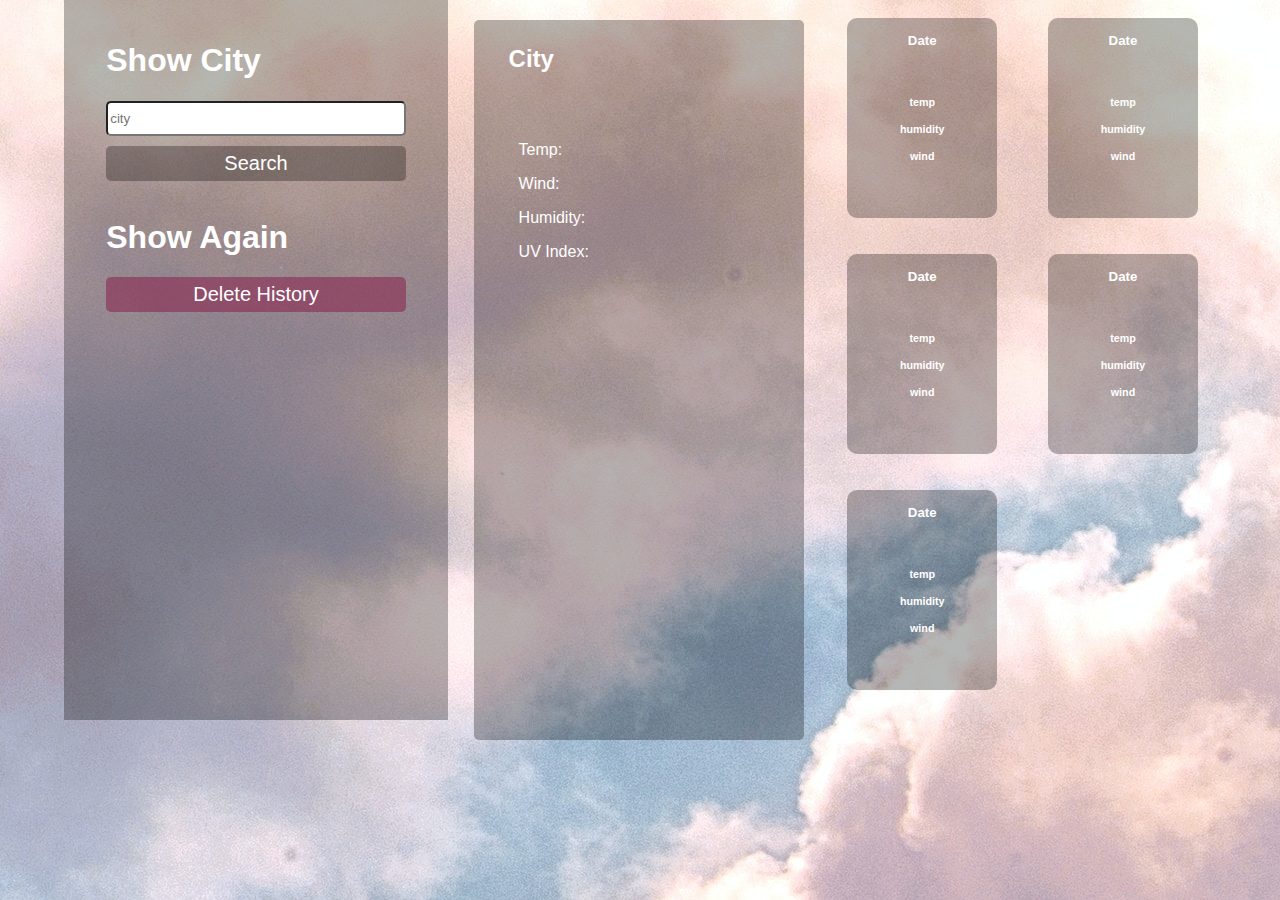
==== commit 605780cb: "change layout" ====
--- a/index.html
+++ b/index.html
@@ -6,7 +6,6 @@
     <meta http-equiv="X-UA-Compatible" content="IE=edge">
     <meta name="viewport" content="width=device-width, initial-scale=1.0">
     <link rel="stylesheet" href="./assets/style.css">
-    <script defer src="https://moment.github.io/luxon/global/luxon.js"></script>
     <script defer src="https://ajax.googleapis.com/ajax/libs/jquery/3.6.0/jquery.min.js"></script>
     <script defer src="assets/script.js"></script>
     <title>Weather Dashboard</title>
@@ -16,104 +15,89 @@
 
     <div class="page-content">
         <!-- city search & history section -->
-        <!-- <section class="city-search">
+        <section class="city-search">
             <form class="city-section column">
-                <input type="text" class="search-bar">
-                <button class="btn search-button">Search</button>
-                <h1>Search History:</h1>
+                <h1>Show City</h1>
+                <input type="text" class="search-bar" placeholder="city">
+                <p class="btn search-button">Search</p>
+                <h1>Show Again</h1>
                 <p class="btn delete-button">Delete History</p>
                 <div class="historySection">
-                    
+                <!-- previous searches here -->
                 </div>
             </form>
-        </section>  -->
-        <!--city search end-->
+        </section> <!--city search end-->
 
         <!-- Displays forecast of selected city for that day -->
         <section class="weather-forecast">
-
             <div class="column city-weather">
-                <div class="city-search">
-                    <form id="city-section">
-                        <input list="city-options" type="text" class="search-bar" id="city">
-                        <button class="btn search-button" id="search-button"><svg stroke="currentColor" fill="currentColor"
-                                stroke-width="0" viewBox="0 0 1024 1024" height="1.5em" width="1.5em"
-                                xmlns="http://www.w3.org/2000/svg">
-                                <path
-                                    d="M909.6 854.5L649.9 594.8C690.2 542.7 712 479 712 412c0-80.2-31.3-155.4-87.9-212.1-56.6-56.7-132-87.9-212.1-87.9s-155.5 31.3-212.1 87.9C143.2 256.5 112 331.8 112 412c0 80.1 31.3 155.5 87.9 212.1C256.5 680.8 331.8 712 412 712c67 0 130.6-21.8 182.7-62l259.7 259.6a8.2 8.2 0 0 0 11.6 0l43.6-43.5a8.2 8.2 0 0 0 0-11.6zM570.4 570.4C528 612.7 471.8 636 412 636s-116-23.3-158.4-65.6C211.3 528 188 471.8 188 412s23.3-116.1 65.6-158.4C296 211.3 352.2 188 412 188s116.1 23.2 158.4 65.6S636 352.2 636 412s-23.3 116.1-65.6 158.4z">
-                                </path>
-                            </svg></button>
-                    </form>
-                </div>
                 <div class="city-title">
-                    <h2 id="city-name">Toronto</h2>
-                    <h4 id="current-date"></h4>
+                    <h2 class="city-name">City</h2>
+                    <h4 class="current-date"></h4>
                 </div>
                 <div class="weather-header">
-                    <img src="" alt="" id="current-icon">
-                    <p id="description"></p>
+                    <img src="" alt="" class="icon">
+                    <p class="description"></p>
                 </div>
-                <div class="stats">
-                    <h1 id="temp">12°</h1>
-                    <p id="wind">Wind:</p>
-                    <p id="humidity">Humidity:</p>
-                    <!-- <p id="UVindex">UV Index:</p> -->
+                    <p class="temp">Temp:</p>
+                    <p class="wind">Wind:</p>
+                    <p class="humidity">Humidity:</p>
+                    <p class="UVindex">UV Index:</p>
                     <div class="UVcolor"></div>
-                </div>
             </div>
 
-        </section>
+            <!-- shows forecast for next 5 days -->
 
-        <!-- shows forecast for next 5 days -->
+            <!-- card container -->
+            <div class="forecast">
+                <!-- day 1 -->
+                <div class="column forecast-card">
+                    <h5>Date</h5>
+                    <img src="">
+                    <h6>temp</h6>
+                    <h6>humidity</h6>
+                    <h6>wind</h6>
+                </div>
 
-        <!-- card container -->
-        <section class="forecast">
-            <!-- day 1 -->
-            <div class="column forecast-card dayOne">
-                <p id="forecastText">Date</p>
-                <img id="forecastText" src="">
-                <p id="forecastText">temp</p>
-                <p id="forecastText">humidity</p>
-                <p id="forecastText">wind</p>
-            </div>
+                <!-- day 2 -->
+                <div class="column forecast-card">
+                    <h5>Date</h5>
+                    <img src="">
+                    <h6>temp</h6>
+                    <h6>humidity</h6>
+                    <h6>wind</h6>
+                </div>
 
-            <!-- day 2 -->
-            <div class="column forecast-card">
-                <p id="forecastText">Date</p>
-                <img id="forecastText" src="">
-                <p id="forecastText">temp</p>
-                <p id="forecastText">humidity</p>
-                <p id="forecastText">wind</p>
-            </div>
+                <!-- day 3 -->
+                <div class="column forecast-card">
+                    <h5>Date</h5>
+                    <img src="">
+                    <h6>temp</h6>
+                    <h6>humidity</h6>
+                    <h6>wind</h6>
+                </div>
 
-            <!-- day 3 -->
-            <div class="column forecast-card">
-                <p id="forecastText">Date</p>
-                <img id="forecastText" src="">
-                <p id="forecastText">temp</p>
-                <p id="forecastText">humidity</p>
-                <p id="forecastText">wind</p>
-            </div>
+                <!-- day 4 -->
+                <div class="column forecast-card">
+                    <h5>Date</h5>
+                    <img src="">
+                    <h6>temp</h6>
+                    <h6>humidity</h6>
+                    <h6>wind</h6>
+                </div>
 
-            <!-- day 4 -->
-            <div class="column forecast-card">
-                <p id="forecastText">Date</p>
-                <img id="forecastText" src="">
-                <p id="forecastText">temp</p>
-                <p id="forecastText">humidity</p>
-                <p id="forecastText">wind</p>
-            </div>
+                <!-- day 5 -->
+                <div class="column forecast-card">
+                    <h5>Date</h5>
+                    <img src="">
+                    <h6>temp</h6>
+                    <h6>humidity</h6>
+                    <h6>wind</h6>
+                </div>
 
-            <!-- day 5 -->
-            <div class="column forecast-card dayFive">
-                <p id="forecastText">Date</p>
-                <img id="forecastText" src="">
-                <p id="forecastText">temp</p>
-                <p id="forecastText">humidity</p>
-                <p id="forecastText">wind</p>
-            </div>
+            </div> <!-- forecast card container end -->
 
-        </section> <!-- forecast card container end -->
+        </section> <!-- entire forecast containter end-->
 
     </div> <!--page content end-->
 
--- a/assets/style.css
+++ b/assets/style.css
@@ -1,3 +1,9 @@
+:root {
+  --columnbg: rgba(0, 0, 0, 0.288);
+  --white: #ffffff;
+  --radius: 5px;
+}
+
 * {
     box-sizing: border-box;
 }
@@ -14,108 +20,267 @@
     max-width: 100vw;
     background-image: url('../assets/images//day.jpg');
     font-family:Verdana, Geneva, Tahoma, sans-serif;
-    display: flex;
-    flex-wrap: wrap;
+}
+
+.page-content{
+    display: flex;
+    flex-wrap: wrap;
+    justify-content: center;
+}
+
+.btn {
+    display: flex;
     justify-content: center;
     align-items: center;
-    color: white;
-}
-
-.page-content {
-    display: flex;
-    justify-content: center;
-    align-items: center;
-    width: 90vw;
+}
+
+/* general style for all the weather boxes, besides the 5 day forecast, they are special with their own style. */
+.column {
+    margin: 2vw;
+    border-radius: 5px;
+}
+
+/* city search & history section */
+
+.city-search {
+    width: 30vw;
     height: 80vh;
-}
-
-.btn {
-    all: unset;
+    background-color: var(--columnbg);
+}
+.city-section {
+    color: var(--white);
+}
+
+.city-section h1 {
+    padding: 5% 5% 0 5%;
+}
+
+.search-bar {
+    width: 90%;
+    margin: 0 5% 10px 5%;
+    height: 35px;
+    border-radius: 5px;
+    /* box-shadow: rgba(99, 99, 99, 0.2) 0px 2px 8px 0px; */
+}
+
+.search-button {
+    width: 90%;
+    margin: 0 5% 10px 5%;
+    height: 35px;
+    font-size: 20px;
+    border-radius: 5px;
+    background-color: var(--columnbg);
+}
+
+.search-button:hover {
     cursor: pointer;
-    color: white;
-}
-
-.search-bar {
-    border-radius: 5px;
-    width: 20vw;
-    border: none;
-    margin: 10px;
-    height: 25px;
-}
-
-#search-button svg{
-    margin-top: 4px;
-}
-
-.column {
-    background-color: rgba(0, 0, 0, 0.352);
-}
-
-.dayOne {
-    border-radius: 0 25px 0 0;
-    top: 0;
-}
-
-.dayFive {
-    border-radius: 0 0 25px 0;
-}
-
-#city-section {
-    display: flex;
-    justify-content: center;
-}
-
-.stats {
-    font-size: 3vh;
-    display: grid;
-    grid-row-gap: 1.5vh;
-    margin-left: 10vh;
-    padding-bottom: 10px;
-}
-
-#city-name {
-    margin: 10vh 10vh 0 10vh;
-}
-
+    background-color: rgba(25, 167, 75, 0.6);
+}
+
+.search-button:active {
+    box-shadow: rgba(50, 50, 93, 0.25) 0px 30px 60px -12px inset, rgba(0, 0, 0, 0.3) 0px 18px 36px -18px inset;
+}
+
+.delete-button {
+    width: 90%;
+    margin: 0 5% 10px 5%;
+    height: 35px;
+    font-size: 20px;
+    border-radius: 5px;
+    background-color: rgba(138, 38, 80, 0.579);
+}
+
+.delete-button:hover {
+    cursor: pointer;
+    background-color: rgba(138, 38, 80, 0.9);
+}
+
+.delete-button:active {
+    box-shadow: rgba(50, 50, 93, 0.25) 0px 30px 60px -12px inset, rgba(0, 0, 0, 0.3) 0px 18px 36px -18px inset;
+}
+
+.history-button {
+    width: 90%;
+    margin: 0 5% 10px 5%;
+    height: 35px;
+    font-size: 20px;
+    border-radius: 5px;
+    background-color: rgba(78, 38, 138, 0.579);
+}
+
+.history-button:hover {
+    cursor: pointer;
+    background-color: rgba(78, 38, 138, 0.9);
+}
+
+.history-button:active {
+    box-shadow: rgba(50, 50, 93, 0.25) 0px 30px 60px -12px inset, rgba(0, 0, 0, 0.3) 0px 18px 36px -18px inset;
+}
+
+/* box displaying current weather */
+
+.weather-forecast {
+    display: flex;
+    width: 60vw;
+    color: var(--white);
+}
 .city-weather {
+    margin-top: 20px;
     height: 80vh;
     width: 40vw;
-    border-radius: 25px 0 0 25px;
-}
-
+    background-color: var(--columnbg);
+}
+
+.UVindexLight {
+    background-color: rgba(0, 255, 8, 0.489);
+    width: 140px;
+    height: 25px;
+    padding: 4px;
+    border-radius: 5px;
+}
+
+.UVindexModerate {
+    background-color: rgba(255, 225, 0, 0.489);
+    width: 140px;
+    height: 25px;
+    padding: 4px;
+    border-radius: 5px;
+}
+
+.UVindexHigh {
+    background-color: rgba(255, 0, 0, 0.489);
+    width: 140px;
+    height: 25px;
+    padding: 4px;
+    border-radius: 5px;
+}
+
+.city-title {
+    display: flex;
+    flex-wrap: wrap;
+}
+
+.weather-header {
+    display: flex;
+    flex-wrap: wrap;
+    margin-left: 4vh;
+}
+
+.city-weather h2 {
+    padding-top: 5px;
+    padding-left: 35px;
+}
+
+.city-weather h4 {
+    padding-top: 10px;
+    padding-left: 35px;
+}
+
+.city-weather p {
+    margin-left: 45px;
+}
+
+.weather-header p {
+    margin-left: 1vh;
+}
+
+/* the 5 forecast boxes */
 .forecast {
-    display: grid;
-    grid-row-gap: 1.2vh;
-    width: 20%;
-    height: 80vh;
+    display: flex;
+    flex-wrap: wrap;
+    justify-content: space-between;
+    height: 245px;
+    width: 600px;
 }
 
 .forecast-card {
-    width: 7vw;
-    height: 15vh;
-    margin-left: 1.2vh;
-}
-
-#forecastText {
-    font-size: 1.4vh;
-    font-weight: bold;
-    margin: 8px 0 0.01vh 10px;
-}
-
-@media screen and (max-width: 500px) {
+    color: var(--white);
+    background-color: var(--columnbg);
+    margin: 2vh;
+    width: 150px;
+    height: 200px;
+    border-radius: 10px;
+    /* box-shadow: rgba(0, 0, 0, 0.25) 0px 14px 28px, rgba(0, 0, 0, 0.22) 0px 10px 10px; */
+}
+
+.forecast-card img {
+    margin-left: 60px;
+} 
+
+
+.forecast-card h6, h5{
+    display: flex;
+    justify-content: center;
+    text-align: center;
+    margin: 15px;
+}
+
+.forecast-title {
+    margin-left: 15px;
+}
+
+/* responsive desiiiiiignnnn  */
+
+/* when screen big */
+@media (max-width: 1000px) {
+    .city-section {
+        height: 580px;
+        width: 300px;
+    }
+    
     .city-weather {
-        width: 60vw;
+        height: 300px;
+        width: 1000px;
+    }
+
+    .forecast {
+        display: flex;
+        flex-wrap: wrap;
+        justify-content: space-around;
+        height: 245px;
+        width: 1000px;
     }
 
     .forecast-card {
-        width: 25vw;
-    }
-
-    #city-name {
-        margin-left: 3vw;
-    }
-
-    .stats {
-        margin-left: 3vw;
-    }
-}+        margin: 0;
+        width: 170px;
+        height: 200px;
+    }
+}
+
+/* when screen smol */
+@media (max-width: 500px) {
+    .city-section {
+        margin: 1vw;
+        height: 530px;
+        width: 300px;
+    }
+    
+    .city-weather {
+        margin: 1vw;
+        height: 300px;
+        width: 300px;
+        margin-left: auto;
+        margin-right: auto;
+    }
+    
+    .forecast {
+        display: flex;
+        flex-wrap: wrap;
+        justify-content: space-around;
+        margin: 1vh;
+        height: 245px;
+        width: 300px;
+    }
+    
+    .forecast-card {
+        margin: 1vh;
+        width: 200px;
+        height: 200px;
+    }
+    body {
+        margin: 0;
+        min-height: 100%;
+        max-width: 100%;
+    }
+}
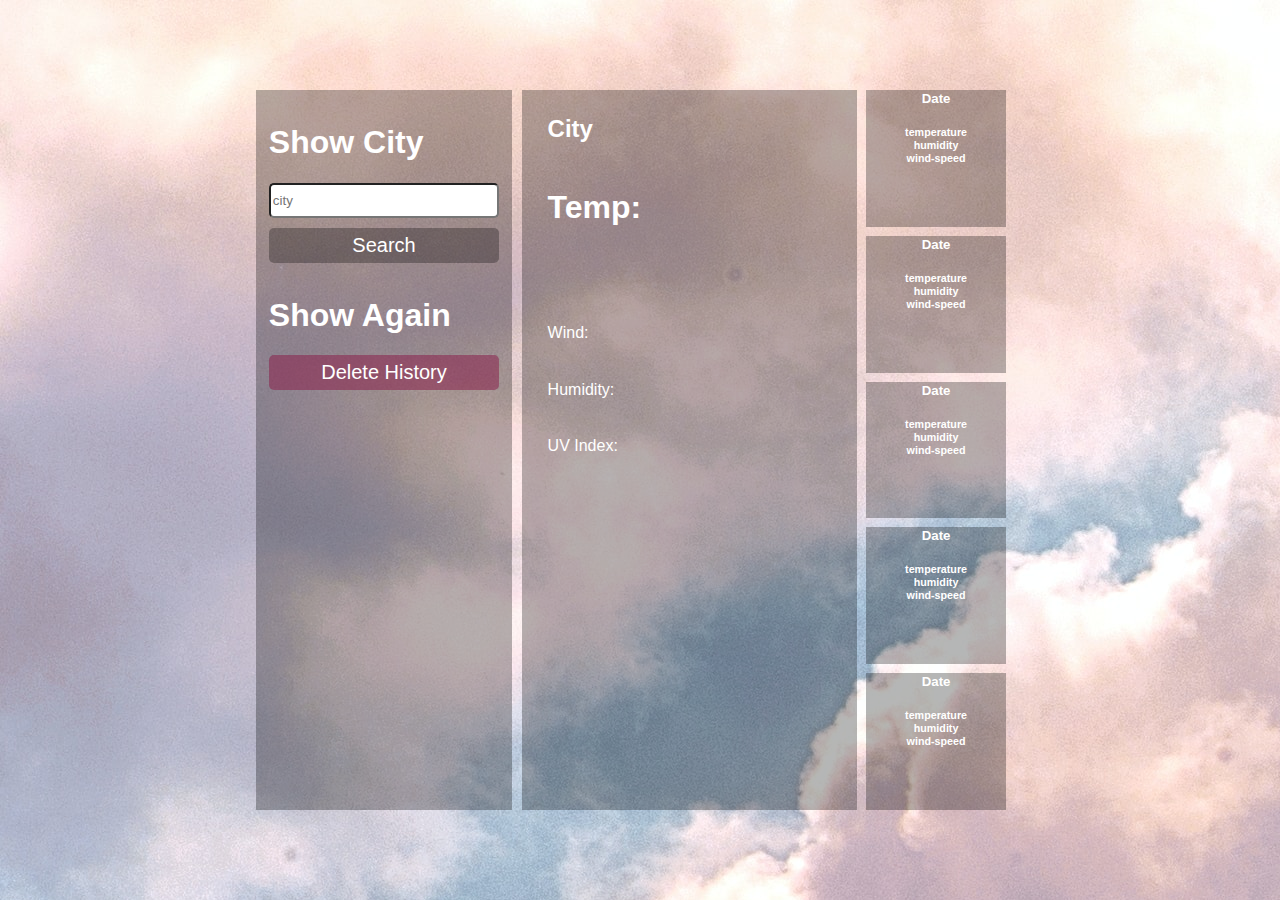
==== commit a5572861: "change current weather layout" ====
--- a/index.html
+++ b/index.html
@@ -5,7 +5,11 @@
     <meta charset="UTF-8">
     <meta http-equiv="X-UA-Compatible" content="IE=edge">
     <meta name="viewport" content="width=device-width, initial-scale=1.0">
-    <link rel="stylesheet" href="./assets/style.css">
+    <link rel="stylesheet" href="./assets/css/citysearch.css">
+    <link rel="stylesheet" href="./assets/css/currentforecast.css">
+    <link rel="stylesheet" href="./assets/css/responsive.css">
+    <link rel="stylesheet" href="./assets/css/weathercards.css">
+    <link rel="stylesheet" href="./assets/css/general.css">
     <script defer src="https://ajax.googleapis.com/ajax/libs/jquery/3.6.0/jquery.min.js"></script>
     <script defer src="assets/script.js"></script>
     <title>Weather Dashboard</title>
@@ -35,15 +39,20 @@
                     <h2 class="city-name">City</h2>
                     <h4 class="current-date"></h4>
                 </div>
+                <div class="tempstat">
+                    <h1 class="temp">Temp:</h1>
+                </div>
                 <div class="weather-header">
                     <img src="" alt="" class="icon">
                     <p class="description"></p>
                 </div>
-                    <p class="temp">Temp:</p>
+                <div class="current-stats">
+                    
                     <p class="wind">Wind:</p>
                     <p class="humidity">Humidity:</p>
                     <p class="UVindex">UV Index:</p>
                     <div class="UVcolor"></div>
+                    </div>
             </div>
 
             <!-- shows forecast for next 5 days -->
@@ -54,45 +63,45 @@
                 <div class="column forecast-card">
                     <h5>Date</h5>
                     <img src="">
-                    <h6>temp</h6>
+                    <h6>temperature</h6>
                     <h6>humidity</h6>
-                    <h6>wind</h6>
+                    <h6>wind-speed</h6>
                 </div>
 
                 <!-- day 2 -->
                 <div class="column forecast-card">
                     <h5>Date</h5>
                     <img src="">
-                    <h6>temp</h6>
+                    <h6>temperature</h6>
                     <h6>humidity</h6>
-                    <h6>wind</h6>
+                    <h6>wind-speed</h6>
                 </div>
 
                 <!-- day 3 -->
                 <div class="column forecast-card">
                     <h5>Date</h5>
                     <img src="">
-                    <h6>temp</h6>
+                    <h6>temperature</h6>
                     <h6>humidity</h6>
-                    <h6>wind</h6>
+                    <h6>wind-speed</h6>
                 </div>
 
                 <!-- day 4 -->
                 <div class="column forecast-card">
                     <h5>Date</h5>
                     <img src="">
-                    <h6>temp</h6>
+                    <h6>temperature</h6>
                     <h6>humidity</h6>
-                    <h6>wind</h6>
+                    <h6>wind-speed</h6>
                 </div>
 
                 <!-- day 5 -->
                 <div class="column forecast-card">
                     <h5>Date</h5>
                     <img src="">
-                    <h6>temp</h6>
+                    <h6>temperature</h6>
                     <h6>humidity</h6>
-                    <h6>wind</h6>
+                    <h6>wind-speed</h6>
                 </div>
 
             </div> <!-- forecast card container end -->
--- a/assets/css/citysearch.css
+++ b/assets/css/citysearch.css
@@ -0,0 +1,76 @@
+/* city search & history section */
+
+.city-search {
+    width: 20vw;
+    height: 80vh;
+    background-color: var(--columnbg);
+}
+.city-section {
+    color: var(--white);
+}
+
+.city-section h1 {
+    padding: 5% 5% 0 5%;
+}
+
+.search-bar {
+    width: 90%;
+    margin: 0 5% 10px 5%;
+    height: 35px;
+    border-radius: 5px;
+    /* box-shadow: rgba(99, 99, 99, 0.2) 0px 2px 8px 0px; */
+}
+
+.search-button {
+    width: 90%;
+    margin: 0 5% 10px 5%;
+    height: 35px;
+    font-size: 20px;
+    border-radius: 5px;
+    background-color: var(--columnbg);
+}
+
+.search-button:hover {
+    cursor: pointer;
+    background-color: rgba(25, 167, 75, 0.6);
+}
+
+.search-button:active {
+    box-shadow: rgba(50, 50, 93, 0.25) 0px 30px 60px -12px inset, rgba(0, 0, 0, 0.3) 0px 18px 36px -18px inset;
+}
+
+.delete-button {
+    width: 90%;
+    margin: 0 5% 10px 5%;
+    height: 35px;
+    font-size: 20px;
+    border-radius: 5px;
+    background-color: rgba(138, 38, 80, 0.579);
+}
+
+.delete-button:hover {
+    cursor: pointer;
+    background-color: rgba(138, 38, 80, 0.9);
+}
+
+.delete-button:active {
+    box-shadow: rgba(50, 50, 93, 0.25) 0px 30px 60px -12px inset, rgba(0, 0, 0, 0.3) 0px 18px 36px -18px inset;
+}
+
+.history-button {
+    width: 90%;
+    margin: 0 5% 10px 5%;
+    height: 35px;
+    font-size: 20px;
+    border-radius: 5px;
+    background-color: rgba(78, 38, 138, 0.579);
+}
+
+.history-button:hover {
+    cursor: pointer;
+    background-color: rgba(78, 38, 138, 0.9);
+}
+
+.history-button:active {
+    box-shadow: rgba(50, 50, 93, 0.25) 0px 30px 60px -12px inset, rgba(0, 0, 0, 0.3) 0px 18px 36px -18px inset;
+}--- a/assets/css/currentforecast.css
+++ b/assets/css/currentforecast.css
@@ -0,0 +1,74 @@
+/* box displaying current weather */
+
+.weather-forecast {
+    display: flex;
+    justify-content: center;
+    align-items: center;
+    width: 40vw;
+    color: var(--white);
+}
+.city-weather {
+    margin-left: 10px;
+    height: 80vh;
+    width: 30vw;
+    background-color: var(--columnbg);
+}
+
+.UVindexLight {
+    background-color: rgba(0, 255, 8, 0.489);
+    width: 140px;
+    height: 25px;
+    padding: 4px;
+    border-radius: 5px;
+}
+
+.UVindexModerate {
+    background-color: rgba(255, 225, 0, 0.489);
+    width: 140px;
+    height: 25px;
+    padding: 4px;
+    border-radius: 5px;
+}
+
+.UVindexHigh {
+    background-color: rgba(255, 0, 0, 0.489);
+    width: 140px;
+    height: 25px;
+    padding: 4px;
+    border-radius: 5px;
+}
+
+.city-title {
+    display: flex;
+    flex-wrap: wrap;
+}
+
+.weather-header {
+    display: flex;
+    flex-wrap: wrap;
+    margin-left: 4vh;
+}
+
+.city-weather h2 {
+    padding-top: 5px;
+    padding-left: 2vw;
+}
+
+.city-weather h4 {
+    padding-top: 5px;
+    padding-left: 2vw;
+}
+
+.city-weather h1 {
+    padding-top: 5px;
+    padding-left: 2vw;
+}
+
+.city-weather p {
+    margin: 3vw 0 0 2vw;
+
+}
+
+.weather-header p {
+    margin-left: 1vh;
+}--- a/assets/css/responsive.css
+++ b/assets/css/responsive.css
@@ -0,0 +1,54 @@
+/* when screen smol */
+@media (max-width: 1100px) {
+    .city-section h1 {
+        font-size: 1em;
+    }
+
+    .city-section p {
+        font-size: .8em;
+    }
+    .city-weather h2{
+        font-size: 1em;
+    }
+
+    .city-title h4 {
+        font-size: 0.8em;
+    }
+}
+
+@media (max-width: 500px) {
+    .city-section {
+        margin: 1vw;
+        height: 530px;
+        width: 300px;
+    }
+    
+    .city-weather {
+        margin: 1vw;
+        height: 300px;
+        width: 300px;
+        margin-left: auto;
+        margin-right: auto;
+    }
+    
+    .forecast {
+        display: flex;
+        flex-wrap: wrap;
+        justify-content: space-around;
+        margin: 1vh;
+        height: 245px;
+        width: 300px;
+    }
+    
+    .forecast-card {
+        margin: 1vh;
+        width: 200px;
+        height: 200px;
+    }
+    body {
+        margin: 0;
+        min-height: 100%;
+        max-width: 100%;
+    }
+}
+
--- a/assets/css/weathercards.css
+++ b/assets/css/weathercards.css
@@ -0,0 +1,32 @@
+/* the 5 forecast boxes */
+.forecast {
+    display: flex;
+    flex-wrap: wrap;
+    justify-content: space-between;
+    height: 80vh;
+    width: 15vw;
+}
+
+.forecast-card {
+    color: var(--white);
+    background-color: var(--columnbg);
+    margin: 0 0 1vh 1vh;
+    width: 11vw;
+    height: 15.2vh;
+}
+
+.forecast-card img {
+    width: 35px;
+    margin-left: 35%;
+} 
+
+.forecast-card h6, h5{
+    display: flex;
+    justify-content: center;
+    text-align: center;
+    margin: 1px;
+}
+
+.forecast-title {
+    margin-left: 5px;
+}--- a/assets/css/general.css
+++ b/assets/css/general.css
@@ -0,0 +1,38 @@
+:root {
+    --columnbg: rgba(0, 0, 0, 0.288);
+    --white: #ffffff;
+    --radius: 5px;
+  }
+  
+  * {
+      box-sizing: border-box;
+  }
+  
+  
+  html {
+      margin: 0;
+      min-height: 100%;
+  }
+  
+  body {
+      margin: 0;
+      height: 100vh;
+      width: 100vw;
+      background-image: url('../images/day.jpg');
+      font-family:Verdana, Geneva, Tahoma, sans-serif;
+  }
+  
+  .page-content{
+      height: 100vh;
+      width: 100vw;
+      display: flex;
+      flex-wrap: wrap;
+      justify-content: center;
+      align-items: center;
+  }
+  
+  .btn {
+      display: flex;
+      justify-content: center;
+      align-items: center;
+  }